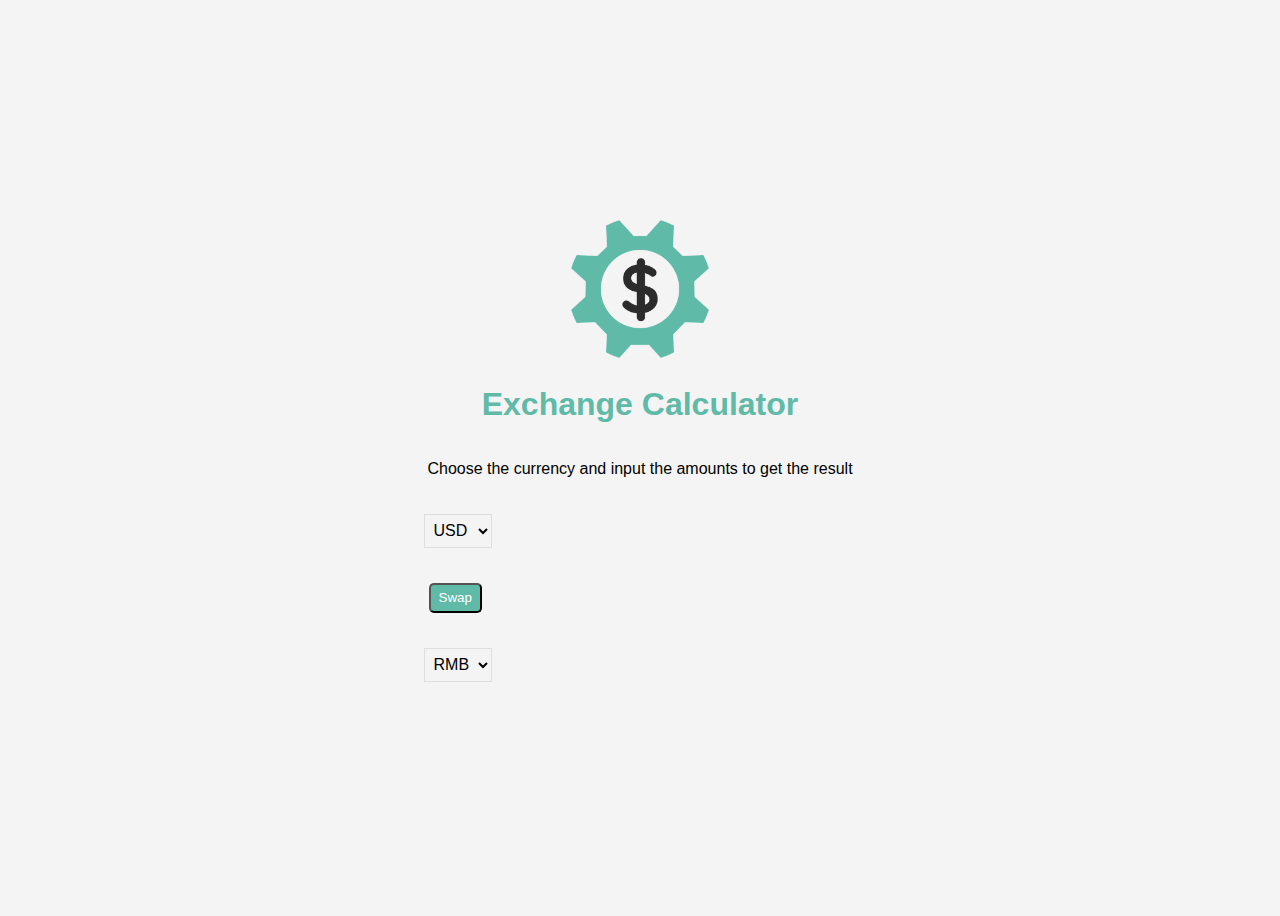
==== WebProjects/exchange_rate/index.html @ a52be281 "exchange-rate & mi" ====
<!DOCTYPE html>
<html>
    <head>
        <meta charset="UTF-8">
        <title>Exchange Calculator</title>
        <link rel="stylesheet" href="style.css">
    </head>
    <body>
        <img src="img/money.png" alt="money_img">
        <h1>Exchange Calculator</h1>
        <p>Choose the currency and input the amounts to get the result</p>

        <div class="container">
            <div class="currency">
                <select name="" id="">
                    <option value="USD" selected>USD</option>
                    <option value="EUR">EUR</option>
                    <option value="RMB">RMB</option>
                </select>
                <input type="number">
            </div>

            <div class="swap_rate_container">
                <button>Swap</button>
                <div class="rate"></div>
            </div>
            
            <div class="currency">
                <select name="" id="">
                    <option value="USD">USD</option>
                    <option value="EUR">EUR</option>
                    <option value="RMB" selected>RMB</option>
                </select>
                <input type="number">
            </div>
        </div>
    </body>
</html>
---- WebProjects/exchange_rate/style.css ----
:root{
    --primary-color:#5fbaa7;
}

body{
    background-color: #f4f4f4;
    display: flex;
    flex-direction: column;
    align-items:center;
    justify-content:center;
    height: 100vh;
    font-family: Arial, Helvetica, sans-serif;;
}

img{
    width: 150px;
}

h1{
    color:var(--primary-color);
}

.currency{
    padding: 20px 0;
    display: flex;
    justify-content: space-between;
}

select{
    padding: 5px;
    font-size: 16px;
    background-color: transparent;
    border: 1px solid #dedede;
}

input{
    font-size:28px;
    text-align:right;
    border:0;
    background-color: transparent;
}

.swap_rate_container{
    padding: 15px 0;
}

button{
    margin-left: 5px;
    padding: 5px 8px;
    height: 30px;
    background-color: var(--primary-color);
    border-radius: 5px;
    cursor:pointer;
    color:#fff;
}

select:focus,
input:focus{
    outline: none;
}

@media(max-width:600px){
    input{
        width: 200px;
    }
}
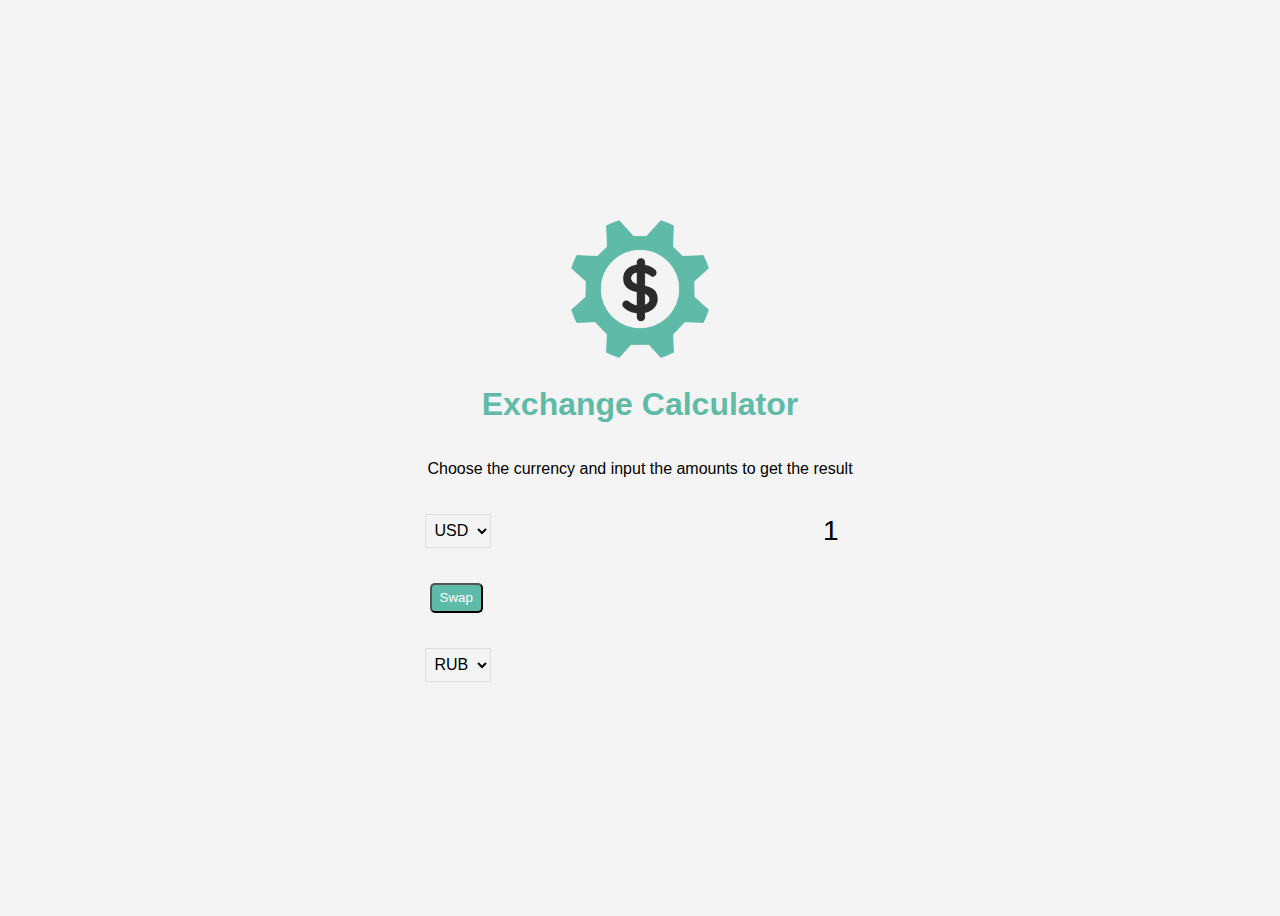
==== commit 5a2fddfc: "add js and icon" ====
--- a/WebProjects/exchange_rate/index.html
+++ b/WebProjects/exchange_rate/index.html
@@ -4,6 +4,7 @@
         <meta charset="UTF-8">
         <title>Exchange Calculator</title>
         <link rel="stylesheet" href="style.css">
+        <link rel="icon" href="favicon.ico">
     </head>
     <body>
         <img src="img/money.png" alt="money_img">
@@ -12,27 +13,29 @@
 
         <div class="container">
             <div class="currency">
-                <select name="" id="">
+                <select id="currency_one">
                     <option value="USD" selected>USD</option>
                     <option value="EUR">EUR</option>
-                    <option value="RMB">RMB</option>
+                    <option value="RUB">RUB</option>
                 </select>
-                <input type="number">
+                <input type="number" id="amount_one" value="1">
             </div>
 
             <div class="swap_rate_container">
-                <button>Swap</button>
-                <div class="rate"></div>
+                <button id="swap">Swap</button>
+                <div id="rate"></div>
             </div>
             
             <div class="currency">
-                <select name="" id="">
+                <select id="currency_two">
                     <option value="USD">USD</option>
                     <option value="EUR">EUR</option>
-                    <option value="RMB" selected>RMB</option>
+                    <option value="RUB" selected>RUB</option>
                 </select>
-                <input type="number">
+                <input type="number" id="amount_two" >
             </div>
         </div>
+
+        <script src="script.js"></script>
     </body>
 </html>--- a/WebProjects/exchange_rate/style.css
+++ b/WebProjects/exchange_rate/style.css
@@ -42,6 +42,8 @@
 
 .swap_rate_container{
     padding: 15px 0;
+    display: flex;
+    justify-content: space-between;
 }
 
 button{
